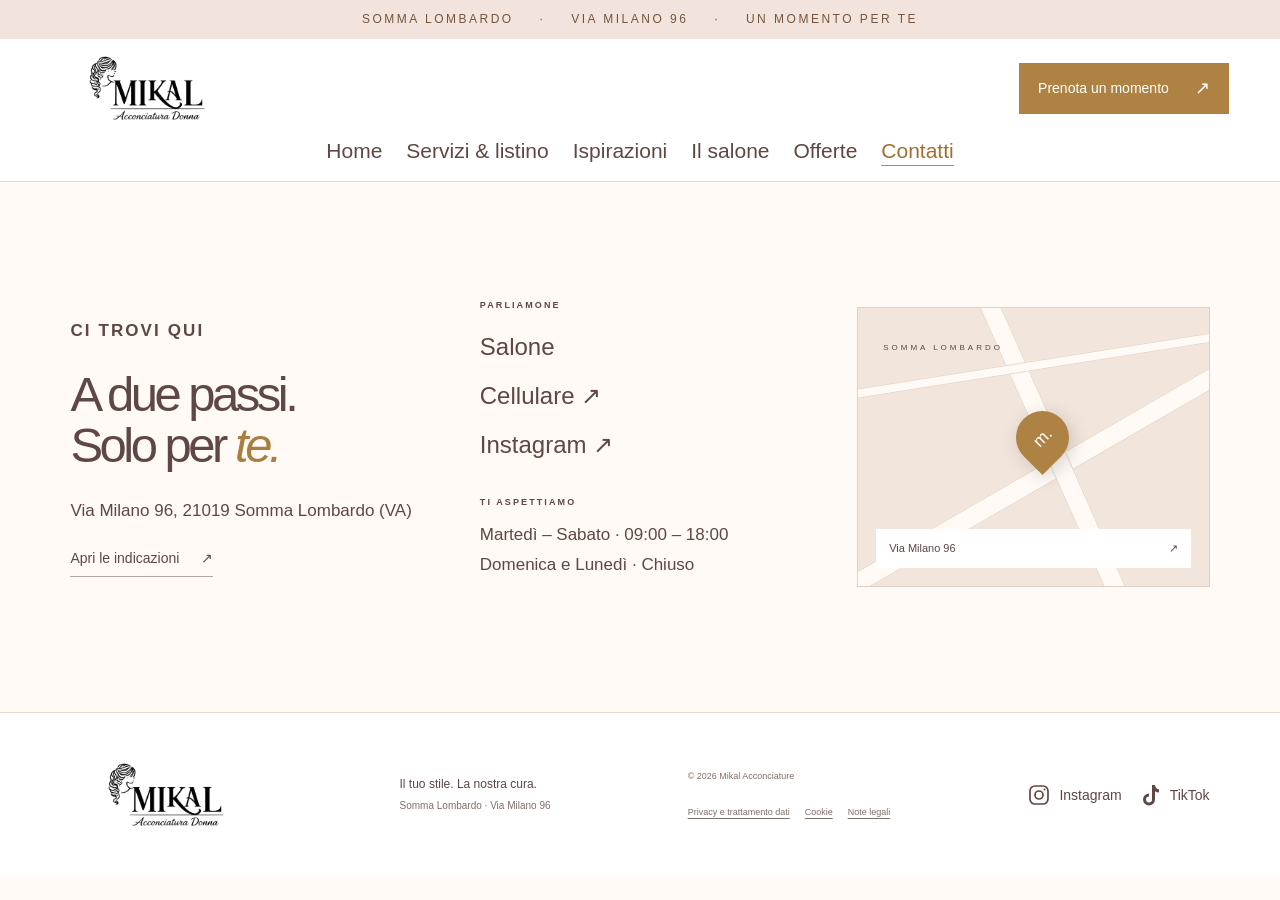
==== contatti.html @ 3041a2a1 "Primo caricamento sito Mikal Co-Authored-By: Claude Sonnet 5.5 <noreply@anthropic.com> Claude-Sessio" ====
<!doctype html>
<html lang="it">
<head>
  <meta charset="utf-8"><meta name="viewport" content="width=device-width, initial-scale=1">
  <meta name="theme-color" content="#f4f0e9">
  <title>Contatti e orari · Mikal Acconciature</title>
  <meta name="description" content="Mikal Acconciature a Somma Lombardo, Via Milano 96. Scopri il salone, lasciati ispirare e prenota il tuo appuntamento. Pagamento solo in negozio.">
  <link rel="icon" href="media/logo-mikal-trasparente.png">
  <link rel="stylesheet" href="style.css"><script src="content.js" defer></script><script src="app.js" defer></script>
</head>
<body><a class="skip" href="#main">Vai al contenuto</a>
<div class="announcement">SOMMA LOMBARDO <span>·</span> VIA MILANO 96 <span>·</span> UN MOMENTO PER TE</div>
<header class="header">
  <a class="brand" href="index.html" aria-label="Mikal Acconciatura Donna, home"><img src="media/logo-mikal-trasparente.png" alt="Mikal Acconciatura Donna" width="2106" height="747"></a>
  <button class="menu-toggle" aria-expanded="false" aria-controls="nav">Menu <span>☰</span></button>
  <nav id="nav" aria-label="Menu principale"><a href="index.html">Home</a><a href="servizi.html">Servizi & listino</a><a href="ispirazioni.html">Ispirazioni</a><a href="salone.html">Il salone</a><a href="offerte.html">Offerte</a><a href="contatti.html" aria-current="page">Contatti</a></nav>
  <a class="button small header-book" href="prenota.html">Prenota un momento <span>↗</span></a>
</header>
<main id="main"><section id="contatti" class="section contacts"><div><p class="eyebrow">CI TROVI QUI</p><h1>A due passi.<br>Solo per <em>te.</em></h1><p id="contact-address"></p><a class="text-link map-link" target="_blank" rel="noopener">Apri le indicazioni <span>↗</span></a></div><div class="contact-details"><div><p class="eyebrow">PARLIAMONE</p><a class="phone-link contact-phone contact-channel" href="tel:+393517166240" aria-label="Chiama il salone">Salone <span aria-hidden="true">↗</span></a> <a class="mobile-link contact-channel" href="tel:+393429416462" aria-label="Chiama il cellulare">Cellulare <span aria-hidden="true">↗</span></a><a id="contact-email" hidden></a><a id="instagram" class="contact-channel" href="https://instagram.com/mikal.acconciature" target="_blank" rel="noopener">Instagram <span aria-hidden="true">↗</span></a></div><div><p class="eyebrow">TI ASPETTIAMO</p><p id="hours" class="multiline"></p></div></div><a class="map-card map-link" target="_blank" rel="noopener" aria-label="Apri la mappa per Mikal Acconciature"><div class="map-road road1"></div><div class="map-road road2"></div><div class="map-road road3"></div><span class="map-town">SOMMA LOMBARDO</span><div class="map-pin">m.</div><span class="map-address">Via Milano 96 <span>↗</span></span></a></section></main><footer><a class="brand" href="index.html"><img src="media/logo-mikal-trasparente.png" alt="Mikal Acconciatura Donna" width="2106" height="747"></a><p>Il tuo stile. La nostra cura.<br><small>Somma Lombardo · Via Milano 96</small></p><div><span id="copyright"></span><span id="vat"></span><nav class="legal-links" aria-label="Informazioni legali"><a href="privacy.html">Privacy e trattamento dati</a><a href="cookie.html">Cookie</a><a href="note-legali.html">Note legali</a></nav></div><nav class="social-links" aria-label="Seguici sui social"><a href="https://instagram.com/mikal.acconciature" target="_blank" rel="noopener" aria-label="Instagram di Mikal Acconciature"><svg viewBox="0 0 24 24" aria-hidden="true" fill="none" stroke="currentColor" stroke-width="1.7"><rect x="3" y="3" width="18" height="18" rx="5"/><circle cx="12" cy="12" r="4"/><circle cx="17.5" cy="6.5" r="1" fill="currentColor" stroke="none"/></svg><span>Instagram</span></a><a href="https://www.tiktok.com/@mikal.acconciature" target="_blank" rel="noopener" aria-label="TikTok di Mikal Acconciature"><svg viewBox="0 0 24 24" aria-hidden="true" fill="currentColor"><path d="M14 2h3c.3 2.6 1.8 4.2 4 4.5v3a9 9 0 0 1-4-1.3v8.3a6 6 0 1 1-6-6v3a3 3 0 1 0 3 3V2Z"/></svg><span>TikTok</span></a></nav></footer><div class="mobile-book"><a href="prenota.html">Prenota il tuo momento ↗</a></div><dialog id="media-dialog"><button class="dialog-close" aria-label="Chiudi">×</button><div id="dialog-content"></div></dialog></body></html>
---- style.css ----
500;600;700&family=Manrope:wght@400;500;600;700&display=swap');
:root{--paper:#f2edeb;--white:#faf7f6;--ink:#3a3330;--muted:#6d7268;--line:#d9d0cc;--sage:#e1d8d4;--accent:#bda599;--serif:Georgia,'Times New Roman',serif;--sans:'DM Sans',Arial,sans-serif}*{box-sizing:border-box}html{scroll-behavior:smooth;scroll-padding-top:105px}body{margin:0;color:var(--ink);background:var(--paper);font:15px/1.65 var(--sans)}a{color:inherit;text-decoration:none}button,input,textarea,select{font:inherit}button,a,select{ -webkit-tap-highlight-color:transparent}button{cursor:pointer}a,button{touch-action:manipulation}a:focus-visible,button:focus-visible,select:focus-visible,input:focus-visible,textarea:focus-visible,summary:focus-visible{outline:3px solid #886655;outline-offset:5px}[hidden]{display:none!important}.skip{position:fixed;top:-100px;left:15px;background:white;z-index:100;padding:12px}.skip:focus{top:10px}.announcement{text-align:center;background:var(--ink);color:#e6dfdc;font-size:9px;letter-spacing:2.5px;padding:9px 15px}.announcement span{margin:0 20px}.header{height:102px;display:flex;align-items:center;justify-content:space-between;gap:24px;padding:0 5.5%;border-bottom:1px solid var(--line);background:rgba(244,240,233,.97);position:sticky;top:0;z-index:20}.brand{font-family:var(--serif);font-size:51px;letter-spacing:-3px;line-height:.9;display:inline-block}.brand span{display:block;font-family:var(--sans);font-size:8px;letter-spacing:4px;margin:13px 0 0 6px}.header nav{display:flex;gap:29px;font-size:12px}.header nav a:hover,.text-link:hover{color:#816a5e}.button{display:inline-flex;align-items:center;justify-content:space-between;gap:26px;min-height:54px;padding:15px 24px;background:var(--ink);color:white;border:1px solid var(--ink);font-size:12px;transition:background .2s,transform .2s}.button:hover{background:#594f4a;transform:translateY(-2px)}.button span{font-size:18px}.button.small{font-size:11px;min-height:44px;padding:9px 18px}.menu-toggle{display:none}.hero{display:grid;grid-template-columns:1fr 1fr;padding:44px 5.5% 55px;gap:5%;max-width:1600px;margin:auto;min-height:650px}.hero-copy{padding-top:34px;display:flex;align-items:flex-start;flex-direction:column}.eyebrow{font-size:10px;letter-spacing:2.1px;font-weight:600;margin:0 0 23px;line-height:1.7}.line{display:inline-block;width:26px;height:1px;background:var(--ink);vertical-align:middle;margin-right:9px}h1,h2,h3,p{margin-top:0}h1{font-family:var(--serif);font-weight:400;font-size:clamp(58px,5.55vw,88px);line-height:1.04;letter-spacing:-3.5px;margin:5px 0 25px}em{font-weight:400;color:#826d63}h1 em{font-style:italic}.intro{color:var(--muted);font-size:14px;max-width:365px;line-height:1.9}.hero-actions{display:flex;align-items:center;gap:24px;margin:13px 0 34px;flex-wrap:wrap}.text-link{border-bottom:1px solid #b3a69f;padding-bottom:6px;display:inline-flex;align-items:center;gap:22px;font-size:12px}.hero-rating{display:flex;gap:15px;font-size:11px;line-height:1.6;margin-top:auto}.rating-avatars{display:flex;align-items:center;padding-left:6px}.rating-avatars i{font:16px var(--serif);display:grid;place-items:center;width:37px;height:37px;border-radius:50%;border:3px solid var(--paper);background:#d7cac3;margin-left:-6px;font-style:normal}.rating-avatars i:nth-child(2){background:#cab5aa}.rating-avatars i:nth-child(3){background:#e0d4ce}.stars{letter-spacing:3px;color:#7f6253;font-size:13px}.hero-visual{position:relative;min-height:510px}.art{position:relative;overflow:hidden;background:#d9d0cc}.art-hero{height:100%;min-height:510px;background:radial-gradient(ellipse at 75% 10%,#e8dfda,transparent 55%),linear-gradient(130deg,#c4b4ac,#73665f);border-radius:46% 46% 2px 2px}.strand{position:absolute;border:1px solid rgba(249,247,231,.3);width:65%;height:145%;border-radius:50%;transform:rotate(29deg);top:-15%;left:16%;box-shadow:inset 15px 10px 55px rgba(26,43,28,.15),20px 10px 70px rgba(241,239,215,.1)}.strand.two{left:34%;width:50%;transform:rotate(32deg)}.strand.three{left:47%;width:33%;transform:rotate(38deg)}.art-word{position:absolute;inset:0;display:grid;place-items:center;font:italic 210px var(--serif);color:#ece4e094;padding-bottom:40px}.media-note{position:absolute;bottom:27px;left:0;right:0;text-align:center;color:#f2edeb;font-size:9px;letter-spacing:2px;line-height:2}.vertical-note{position:absolute;right:-30px;top:50%;writing-mode:vertical-rl;letter-spacing:3px;font-size:8px}.round-link{position:absolute;bottom:36px;left:-28px;border-radius:50%;background:var(--paper);border:1px solid #b2a198;font:35px var(--serif);width:70px;height:70px;display:grid;place-items:center}.hero-visual img,.hero-visual video,.story-section img{width:100%;height:100%;object-fit:cover;position:absolute;inset:0}.hero-visual video{z-index:1}.hero-visual .video-toggle{position:absolute;bottom:20px;right:20px;z-index:2;border:1px solid white;border-radius:20px;background:#3a333099;color:white;padding:8px 15px}.manifesto{display:flex;justify-content:space-evenly;gap:15px;align-items:center;background:#e8e2df;padding:23px 5.5%;font-size:10px;letter-spacing:3px}.manifesto i{font-size:23px;font-style:normal;color:#988277}.section{padding:80px 5.5%;max-width:1600px;margin:auto}.section-head{display:flex;justify-content:space-between;align-items:flex-end;gap:30px;margin-bottom:37px}.section-head .eyebrow{margin-bottom:14px}h2{font:400 clamp(35px,3.7vw,57px)/1.13 var(--serif);letter-spacing:-1.8px;margin-bottom:0}h3{font:400 26px/1.2 var(--serif);letter-spacing:-.6px}.section-intro{font-size:13px;line-height:1.9;color:var(--muted);max-width:330px;margin-bottom:5px}.review-grid{display:grid;grid-template-columns:repeat(3,1fr);gap:18px}.review-card{background:var(--white);padding:25px 28px;border:1px solid #e3dbd7;display:flex;flex-direction:column;min-height:205px}.review-top{display:flex;justify-content:space-between}.google-mark{font-weight:700;font-size:16px;color:#906c5a}.review-card blockquote{font:400 22px/1.45 var(--serif);letter-spacing:-.3px;margin:16px 0 22px}.review-author{font-size:11px;display:flex;justify-content:space-between;margin-top:auto}.review-author span{color:var(--muted)}.source-note{font-size:10px;color:var(--muted);margin:15px 0 0}.services-section{border-top:1px solid var(--line);padding-top:70px}.service-grid{display:grid;grid-template-columns:repeat(4,1fr);gap:30px}.service-card{border-top:1px solid var(--line);padding-top:24px}.service-number{font-size:10px;letter-spacing:2px;color:var(--muted);margin-bottom:25px}.service-card p{color:var(--muted);font-size:12px;line-height:1.9;min-height:70px}.service-card .service-price{font-size:11px;min-height:0;color:var(--ink);font-weight:500}.service-card a{font-size:11px;border-bottom:1px solid var(--line);padding-bottom:7px}.inspiration{background:#ebe5e2;max-width:none}.filters{display:flex;gap:10px;margin-bottom:28px;flex-wrap:wrap}.filters button{background:transparent;border:1px solid #c0b3ac;border-radius:30px;padding:8px 22px;font-size:11px;color:var(--ink)}.filters button[aria-pressed=true]{background:var(--ink);color:white;border-color:var(--ink)}.gallery-grid{display:grid;grid-template-columns:repeat(4,1fr);gap:20px;align-items:start}.gallery-card:nth-child(even){padding-top:35px}.gallery-media{height:310px;position:relative;background:#c7bab4;overflow:hidden}.gallery-media img,.gallery-media video{height:100%;width:100%;object-fit:cover}.gallery-media button{border:0;display:block;width:100%;height:100%;background:none;padding:0}.gallery-placeholder{height:100%;display:flex;align-items:center;justify-content:center;position:relative;background:linear-gradient(135deg,#dcd1cc,#b7a49a);color:#837168}.gallery-card:nth-child(2) .gallery-placeholder{background:linear-gradient(140deg,#d2bfb6,#b19f96)}.gallery-card:nth-child(3) .gallery-placeholder{background:linear-gradient(145deg,#a59891,#71645e);color:#ece4e0}.gallery-card:nth-child(4) .gallery-placeholder{background:linear-gradient(120deg,#e5dad5,#c4ada1)}.gallery-placeholder:before{content:'';position:absolute;border:1px solid #f5f1ef66;width:63%;height:110%;border-radius:50%;transform:rotate(28deg)}.gallery-placeholder .symbol{font:italic 100px var(--serif);opacity:.5}.gallery-placeholder small{position:absolute;bottom:20px;font-size:9px;letter-spacing:2px}.gallery-caption{padding-top:17px;display:flex;justify-content:space-between;gap:10px}.gallery-caption h3{font-size:21px;margin-bottom:6px}.gallery-caption p{font-size:9px;letter-spacing:1.5px;text-transform:uppercase;color:var(--muted);margin:0}.gallery-caption>span{font-size:22px}.play-badge{position:absolute;left:15px;bottom:15px;background:#f2edebd9;border-radius:30px;padding:6px 14px;font-size:10px;pointer-events:none}.story-section{display:grid;grid-template-columns:1fr 1fr;max-width:1600px;margin:auto;padding:90px 5.5%;gap:9%;align-items:center}.story-art{height:510px;background:#d4c4bc}.story-arch{position:absolute;inset:45px 50px -5px;background:linear-gradient(90deg,#bbafa9,#e1d5cf);border-radius:48% 48% 0 0;box-shadow:inset 12px 0 45px #63544c35;display:flex;flex-direction:column;align-items:center;justify-content:center}.story-arch span{font:66px var(--serif);letter-spacing:-5px;color:#695a53}.story-arch small{text-align:center;font-size:9px;letter-spacing:3px;color:#71625a;margin-top:20px}.story-art .media-note{color:#584d48;bottom:20px;letter-spacing:1px}.story-copy h2{margin-bottom:27px}.prose{font-size:13px;color:var(--muted);line-height:1.95;white-space:pre-line}.story-copy .text-link{margin-top:25px}.signature{display:block;font:italic 30px var(--serif);color:#857269;margin-top:35px}.offers-section{padding-top:30px}.offer-empty{border:1px solid var(--line);padding:30px 34px;display:flex;align-items:center;justify-content:space-between;gap:25px;background:var(--white)}.offer-empty h3{font-size:26px;margin-bottom:9px}.offer-empty p{font-size:12px;color:var(--muted);margin:0}.offer-grid{display:grid;grid-template-columns:repeat(auto-fit,minmax(240px,1fr));gap:20px}.offer-card{padding:28px;background:var(--sage);border:1px solid var(--line)}.offer-card .offer-price{font:30px var(--serif)}.offer-card p{font-size:12px}.booking-section{background:var(--ink);color:var(--paper);padding:80px 9%;display:grid;grid-template-columns:1.1fr 1fr;gap:12%;align-items:center}.booking-section h2{font-size:clamp(40px,4.2vw,65px);margin-bottom:25px}.booking-section h2 em{color:#c6b1a7}.booking-copy>p:not(.eyebrow){color:#cbc0bb;font-size:13px}.booking-promise{border-top:1px solid #72655e;padding-top:25px;margin-top:40px;display:flex;gap:18px;font-size:12px}.booking-promise>span{font-size:28px}.booking-promise p{font-size:11px;color:#cbc0bb;margin:2px 0 0}.booking-card{background:var(--paper);color:var(--ink);padding:33px 35px}.card-top{display:flex;align-items:start;justify-content:space-between}.card-top>span:last-child{font-size:28px;margin-top:-8px}.booking-card label{font-size:12px;display:block;margin:14px 0 9px}.booking-card select{width:100%;border:1px solid #cdc4bf;border-radius:0;background:transparent;padding:14px 12px;color:var(--ink)}.booking-description{font-size:12px;color:var(--muted);margin:14px 0;min-height:66px}.booking-status{font-size:11px;margin:18px 0;color:var(--muted)}.full{width:100%;justify-content:center}.small-note{font-size:10px;color:var(--muted);margin:13px 0 0;line-height:1.7}.contacts{display:grid;grid-template-columns:1.1fr 1fr 1.1fr;gap:5%;align-items:center}.contacts h2{font-size:43px;margin-bottom:23px}.contacts p{font-size:12px}.contact-details{display:flex;flex-direction:column;gap:25px}.contact-details .eyebrow{margin-bottom:10px;font-size:9px}.contact-details a{display:block}.contact-phone{font:25px var(--serif)}.multiline{white-space:pre-line}.map-card{height:280px;background:#e5ddd9;position:relative;overflow:hidden;border:1px solid #d7ccc7}.map-road{position:absolute;height:20px;width:150%;background:#f6f2f0;border:1px solid #d9d0cb;transform:rotate(-30deg);left:-20%;top:55%}.road2{transform:rotate(66deg);top:45%}.road3{transform:rotate(-9deg);top:18%;height:10px}.map-town{position:absolute;top:33px;left:25px;letter-spacing:3px;font-size:8px}.map-pin{position:absolute;top:37%;left:45%;border-radius:50% 50% 50% 0;transform:rotate(-45deg);height:53px;width:53px;background:var(--ink);color:white;font:italic 32px var(--serif);display:grid;place-items:center;box-shadow:0 5px 18px #41383333}.map-address{position:absolute;bottom:18px;left:18px;right:18px;padding:10px 13px;background:var(--white);font-size:11px;display:flex;justify-content:space-between}.faq{padding-top:0;display:grid;grid-template-columns:1fr 2fr}.faq>.eyebrow{grid-row:1/4;padding-top:20px}.faq details{grid-column:2;border-top:1px solid var(--line);padding:18px 0}.faq summary{cursor:pointer;font-size:13px}.faq details p{font-size:12px;color:var(--muted);margin:15px 0 0}footer{border-top:1px solid var(--line);padding:40px 5.5%;display:flex;justify-content:space-between;gap:30px;align-items:center}footer p{font-size:12px;margin:0}footer small{font-size:10px;color:var(--muted)}footer>div{font-size:9px;color:var(--muted);display:flex;flex-direction:column;gap:6px}footer .brand{font-size:44px}.footer-link{border:0;background:none;text-align:left;padding:0;color:inherit;font-size:inherit}.mobile-book{display:none}dialog{border:0;background:var(--paper);color:var(--ink);padding:45px 30px 25px;max-width:min(900px,95vw);max-height:90vh}dialog::backdrop{background:#211b18d9}.dialog-close{position:absolute;top:8px;right:14px;border:0;background:none;font-size:28px;color:var(--ink)}#dialog-content img,#dialog-content video{max-width:100%;max-height:70vh;display:block;margin:auto}#dialog-content p{margin:14px 0 0;font-size:12px}.error-notice{padding:24px;background:#ebe3df;margin:20px}.empty-filter{grid-column:1/-1;padding:40px;text-align:center}.privacy-dialog{width:600px}
@media(min-width:1500px){.hero{gap:8%}.hero-copy{padding-top:60px}.hero-visual{min-height:580px}.hero{padding-top:50px;padding-bottom:65px}.section{padding-top:95px;padding-bottom:95px}}
@media(max-width:1100px){.header nav{gap:16px}.header{padding:0 4%}.hero{padding:30px 4% 45px;gap:5%}.hero-actions{gap:15px}.hero-visual,.art-hero{min-height:480px}h1{font-size:62px}.service-grid{gap:20px}.gallery-media{height:260px}.booking-section{gap:6%;padding:65px 5%}.contacts{gap:3%}.contacts h2{font-size:36px}.contact-phone{font-size:22px}}
@media(max-width:800px){.header{height:83px}.brand{font-size:43px}.header nav{display:none;position:absolute;top:83px;left:0;right:0;background:var(--paper);padding:24px 5%;border-bottom:1px solid var(--line);flex-direction:column;font-size:16px}.header nav.open{display:flex}.menu-toggle{display:block;border:0;background:none;color:var(--ink);font-size:12px;margin-left:auto;padding:12px}.menu-toggle span{margin-left:12px}.header-book{display:none}.hero{min-height:0}.hero-copy{padding-top:15px}.hero .eyebrow{font-size:8px;letter-spacing:1.5px}h1{font-size:53px;letter-spacing:-2px}.intro{font-size:12px}.hero-visual,.art-hero{min-height:420px}.hero-actions .button{font-size:10px;padding:12px 16px}.hero-rating{font-size:10px}.rating-avatars{display:none}.manifesto{font-size:8px;letter-spacing:2px}.manifesto i{font-size:18px}.section{padding:60px 5%}.review-card{padding:22px 18px}.review-card blockquote{font-size:19px}.review-author{font-size:9px}.service-grid{grid-template-columns:repeat(2,1fr);gap:30px}.service-card p{min-height:0}.gallery-grid{grid-template-columns:repeat(2,1fr)}.gallery-media{height:340px}.story-section{gap:6%;padding:60px 5%}.story-art{height:440px}.story-arch{inset:35px 20px -5px}.story-copy h2{font-size:39px}.booking-card{padding:25px}.contacts{grid-template-columns:1fr 1fr;row-gap:35px}.map-card{grid-column:1/-1;height:230px}.map-road{width:120%}.faq{padding-top:0}.mobile-book{position:fixed;bottom:0;left:0;right:0;z-index:25;display:flex;box-shadow:0 -2px 15px #41383319;padding:10px 5% calc(10px + env(safe-area-inset-bottom));gap:12px;background:var(--paper);border-top:1px solid var(--line)}.mobile-book a{padding:10px 20px;background:var(--ink);color:white;text-align:center;font-size:12px;flex:1}.mobile-book a:last-child{flex:0;background:none;color:var(--ink);border:1px solid var(--ink)}footer{padding-bottom:100px}}
@media(max-width:560px){html{scroll-padding-top:85px}.announcement{font-size:7px;letter-spacing:1.4px}.announcement span{margin:0 8px}.hero{grid-template-columns:1fr;padding:28px 6% 36px;gap:30px}.hero-copy{padding-top:0}.hero .eyebrow{margin-bottom:16px}h1{font-size:64px}.hero-copy .intro{font-size:13px;max-width:310px}.hero-actions{margin:8px 0 23px;gap:20px}.hero-actions .button{font-size:11px}.hero-actions .text-link{font-size:10px}.hero-rating{font-size:10px}.hero-visual,.art-hero{min-height:380px}.art-hero{border-radius:48% 48% 0 0}.hero-visual{margin:0 10px}.art-word{font-size:160px}.round-link{height:56px;width:56px;left:-20px;bottom:27px}.vertical-note{right:-23px;font-size:7px}.manifesto{padding:16px 5%;font-size:7px;gap:9px;letter-spacing:1px}.manifesto i{font-size:13px}.section{padding:48px 6%}.section-head{align-items:start;flex-direction:column;gap:22px;margin-bottom:26px}h2{font-size:39px}.section-intro{font-size:12px}.review-grid{grid-template-columns:1fr}.review-card{padding:23px;min-height:0}.review-card blockquote{font-size:24px;margin:13px 0 20px}.review-author{font-size:10px}.service-grid{gap:25px 20px}.service-card h3{font-size:24px}.service-card p{font-size:11px}.service-number{margin-bottom:18px}.filters{gap:7px}.filters button{font-size:10px;padding:7px 15px}.gallery-grid{gap:14px}.gallery-media{height:240px}.gallery-caption h3{font-size:20px}.gallery-caption>span{display:none}.gallery-caption p{font-size:8px}.gallery-placeholder small{font-size:7px;letter-spacing:1px}.story-section{grid-template-columns:1fr;padding:50px 6%;gap:35px}.story-art{height:380px}.story-arch{inset:30px 45px -5px}.story-copy h2{max-width:290px}.signature{margin-top:25px}.offers-section{padding-top:15px}.offer-empty{padding:25px;flex-direction:column;align-items:start}.offer-empty h3{font-size:25px}.booking-section{grid-template-columns:1fr;padding:48px 6%;gap:28px}.booking-section h2{font-size:44px}.booking-promise{margin-top:25px;padding-top:18px}.booking-card{padding:27px}.booking-description{min-height:0}.contacts{grid-template-columns:1fr;gap:33px}.contact-details{flex-direction:row;justify-content:space-between;gap:12px}.contact-phone{font-size:23px}.contacts h2{font-size:43px}.map-card{height:240px}.faq{padding-top:0;grid-template-columns:1fr}.faq>.eyebrow{grid-row:auto}.faq details{grid-column:1}footer{align-items:start;flex-wrap:wrap;padding:30px 6% 100px;gap:28px}footer>div{width:100%;flex-direction:row;flex-wrap:wrap;gap:15px}footer .brand{font-size:43px}.mobile-book a{font-size:11px}}
@media(prefers-reduced-motion:reduce){html{scroll-behavior:auto}*,*:before,*:after{transition:none!important;animation:none!important}}

/* Mikal: avorio, cipria e oro; pagine indipendenti. */
:root{--paper:#fffaf6;--white:#ffffff;--ink:#5e4744;--muted:#806e69;--line:#e8d7cd;--sage:#f3e3df;--accent:#bd954f;--sans:Arial,Helvetica,sans-serif}
.announcement{background:#f2e4dc;color:#76543c}.header{background:#fff;height:110px}.brand{line-height:1;letter-spacing:0;flex-shrink:0}.brand img{display:block;width:208px;height:auto;max-width:100%;object-fit:contain}.header nav{gap:19px}.header nav a{font-size:11px}.header nav a[aria-current=page]{color:#9c7131;border-bottom:1px solid #b68a46}.button{background:#ad8242;border-color:#ad8242;color:#fff}.button:hover{background:#956d35}.button:focus-visible{outline-color:#7e5638}em,.stars{color:#a97f3f}.hero-visual .art-hero{background:radial-gradient(ellipse at 75% 10%,#f8e5d6,transparent 55%),linear-gradient(135deg,#edcfc9,#c19b80)}.art-word{color:#fff9eee0}.hero .round-link{border-color:#bd985d}.hero-rating .rating-avatars i{background:#eedcd3}.hero-rating .rating-avatars i:nth-child(2){background:#e9d8bd}.hero-rating .rating-avatars i:nth-child(3){background:#f3e7e0}.manifesto,.inspiration{background:#f7ece7}.review-card{border-color:#eadad1}.google-mark{color:#9b7441}.filters button{border-color:#ddc4b5}.filters button[aria-pressed=true]{background:#a77b40;border-color:#a77b40}.gallery-placeholder{background:linear-gradient(135deg,#eedfce,#d7b9a3);color:#af8658}.gallery-card:nth-child(2) .gallery-placeholder{background:linear-gradient(135deg,#f4e1da,#d5b7b0)}.gallery-card:nth-child(3) .gallery-placeholder{background:linear-gradient(135deg,#d9bdae,#b28773);color:#fff5e7}.gallery-card:nth-child(4) .gallery-placeholder{background:linear-gradient(135deg,#f3e8d7,#d6bb90)}.story-art{background:#f1e3d7}.story-arch{background:linear-gradient(90deg,#d8bfa7,#f2e1cb);box-shadow:inset 12px 0 45px #b0886035}.story-arch span,.story-arch small,.story-art .media-note,.signature{color:#9d753e}.booking-section{background:#f2dfda;color:var(--ink);min-height:570px}.booking-section h1{font-size:clamp(42px,4.5vw,68px);margin-bottom:25px}.booking-section h1 em,.booking-section h2 em{color:#ad8242}.booking-copy>p:not(.eyebrow),.booking-promise p{color:#806761}.booking-promise{border-color:#d8bcb0}.booking-card{background:#fffaf6;box-shadow:0 15px 60px #ad824214}.map-card{background:#f1e5dc;border-color:#e1cfc2}.map-pin{background:#ad8242}.map-road{background:#fffaf6;border-color:#e9d8ca}.mobile-book a{background:#ad8242}.mobile-book a:last-child{border-color:#b49477}.header .menu-toggle{color:#765943}.home-paths{padding-top:20px}.path-grid{display:grid;grid-template-columns:repeat(3,1fr);gap:32px}.path-grid>a{border-top:1px solid #d7b889;padding:27px 0}.path-grid span{font-size:10px;color:#a88349}.path-grid h2{font-size:34px;margin:22px 0 18px}.path-grid p{font-size:12px;color:var(--muted)}.path-grid b{font-size:11px;font-weight:500}.page-heading{padding-bottom:20px}.page-heading h1{font-size:clamp(40px,5vw,65px);max-width:850px}.page-heading .intro{max-width:600px}.services-section h1{font-size:clamp(42px,5vw,70px);margin-bottom:0}.price-notice{border-left:2px solid #bd954f;padding:18px 25px;background:#f7ece6;margin:0 0 40px}.price-notice span{font-size:9px;letter-spacing:2px;color:#99703b}.price-notice p{font-size:12px;margin:8px 0}.print-button{border:0;border-bottom:1px solid #ad8242;padding:5px 0;background:none;color:#805d36;font-size:11px}.service-grid{grid-template-columns:1fr 1fr;gap:40px}.service-card p{min-height:0}.service-items{list-style:none;padding:0;margin:22px 0}.service-items li{display:flex;align-items:baseline;justify-content:space-between;gap:20px;padding:13px 0;border-bottom:1px solid #eddfd5;font-size:13px}.service-items strong{font-weight:500;white-space:nowrap;color:#99703b}.service-card h3{font-size:32px}.service-number{margin-bottom:15px}.contacts{min-height:530px}.contacts h1{font-size:49px}.offers-section{padding-top:65px;min-height:500px}.story-copy h1{font-size:57px}.legal-links{display:flex;gap:15px;flex-wrap:wrap;margin-top:8px}.legal-links a{text-decoration:underline;text-underline-offset:3px}.legal-content{max-width:1000px;padding-top:20px}.legal-content h2{font-size:27px;letter-spacing:-.5px;margin:35px 0 15px}.legal-content p{font-size:14px;line-height:1.85}.legal-content a{text-decoration:underline;text-underline-offset:3px}.legal-draft{padding:22px;border:1px solid #d9b889;background:#fcf3e7}footer{background:#fff}.faq{padding-top:50px}footer .brand img{width:190px}
@media(max-width:1100px){.header{gap:15px;padding:0 4%}.brand img{width:175px}.header nav{gap:12px}.header-book{font-size:10px!important;padding:8px 12px!important}.header-book span{display:none}}
@media(max-width:800px){.header{height:90px}.header nav{top:90px;background:#fff}.brand img{width:190px}.path-grid{gap:22px}.path-grid h2{font-size:28px}.story-copy h1{font-size:43px}.contacts h1{font-size:40px}.booking-section{min-height:0}.legal-links{line-height:2}}
@media(max-width:560px){.header{height:83px}.header nav{top:83px}.brand img{width:175px}.hero h1{font-size:61px}.service-grid{grid-template-columns:1fr;gap:30px}.service-items li{font-size:12px}.service-card h3{font-size:30px}.path-grid{grid-template-columns:1fr;gap:16px}.path-grid h2{font-size:35px;margin-top:16px}.story-copy h1{font-size:46px}.legal-links{gap:10px 18px}.page-heading h1{font-size:43px}.legal-content{padding-top:0}.legal-content h2{font-size:26px}.legal-content p{font-size:13px}.booking-section h1{font-size:47px}.contacts h1{font-size:44px}.services-section h1{font-size:48px}.print-button{margin-top:10px}}
@media print{.header nav,.announcement,.header-book,.menu-toggle,.mobile-book,footer,.print-button,.service-card>a{display:none!important}.section{padding:15px}.header{position:static;border:0;height:75px}.service-grid{display:block}.service-card{break-inside:avoid;margin-bottom:20px}.service-card p,.service-number{display:none}.service-items li{padding:5px 0}.price-notice{padding:10px;margin-bottom:15px}.services-section h1{font-size:36px}.service-card h3{font-size:24px}body{background:white;color:#333}}
/* Mantiene leggibile il logo originale, compensando i margini della foto. */
.header .brand{position:relative;width:180px;height:98px;overflow:hidden}
.header .brand img{position:absolute;width:350px;max-width:none;height:auto;left:-69px;top:0}
footer .brand{position:relative;width:180px;height:94px;overflow:hidden}
footer .brand img{position:absolute;width:338px;max-width:none;height:auto;left:-66px;top:0}
@media(max-width:800px){.header .brand{width:165px;height:80px}.header .brand img{width:289px;left:-57px}}
/* Logo trasparente: niente ritaglio fotografico o margini forzati. */
.header .brand,footer .brand{width:192px;height:83px;display:flex;align-items:center;overflow:visible}
.header .brand img,footer .brand img{position:static;width:192px;height:auto;max-width:100%;object-fit:contain}
.booking-online{padding:28px 30px}.request-intro{font-size:12px;color:var(--muted);margin:0 0 18px}.pending-notice{font-size:12px;line-height:1.7;background:#f4e6d8;border-left:2px solid #b68a46;padding:14px 16px;margin-bottom:22px}.booking-online iframe{border:0;width:100%;height:910px;display:block;background:#fffaf6}.booking-section{align-items:start}.booking-copy{position:sticky;top:150px}.booking-online .small-note a{text-decoration:underline}.story-copy h1{font-size:clamp(38px,3.9vw,55px)}
@media(max-width:800px){.header .brand{width:169px;height:77px}.header .brand img{width:169px}.booking-section{grid-template-columns:1fr;gap:28px}.booking-copy{position:static}.booking-online iframe{height:900px}}
@media(max-width:560px){.booking-online{padding:23px 19px}.header .brand{width:161px;height:73px}.header .brand img{width:161px}.booking-online iframe{height:980px}.pending-notice{font-size:11px;padding:12px}.story-copy h1{font-size:42px}}

/* Testi più leggibili e contatti su tutti gli schermi. */
body{font-size:17px;line-height:1.75}
.intro,.section-intro,.service-card p,.prose,.path-grid p,.offer-empty p,.offer-card p,.booking-copy>p:not(.eyebrow),.booking-promise p,.request-intro,.pending-notice,.faq details p,.legal-content p,.price-notice p,.contact-copy p{font-size:17px;line-height:1.8}
.service-items li{font-size:16px}.button,.button.small,.text-link,.service-card a,.path-grid b,.filters button,.print-button{font-size:14px}
.source-note,.review-author,.small-note,footer,.hero-rating{font-size:13px}.header nav{font-size:14px}
.mobile-link{display:inline-block;text-decoration:underline;text-underline-offset:4px}.contact-phone+.mobile-link{display:block;font-size:22px;margin-top:8px}
.booking-online iframe{height:1150px}.small-note .mobile-link{margin-top:8px}.mobile-book{grid-template-columns:minmax(0,1.5fr) 1fr 1fr}.mobile-book a{font-size:13px;min-width:0;white-space:normal;padding:13px 8px}.mobile-book .mobile-link{text-decoration:none}
@media(max-width:560px){.booking-online iframe{height:1250px}.service-items li{font-size:16px;gap:12px}.legal-content p,.pending-notice{font-size:16px}.header nav{font-size:16px}.booking-online{padding:23px 15px}.hero-rating{flex-wrap:wrap}.contact-phone+.mobile-link{font-size:20px}}

.contacts p{font-size:17px}.contact-details{min-width:0}.contact-details>div{min-width:0}.contact-details a{overflow-wrap:anywhere}@media(max-width:560px){.contact-details{flex-direction:column;gap:26px}.mobile-book{display:grid;grid-template-columns:minmax(0,1.5fr) 1fr 1fr}.mobile-book a{width:auto;flex:none}}

/* Menu, social e barra mobile semplificata. */
.header nav{font-size:17px;gap:20px}.announcement{font-size:12px}.social-links{display:flex;gap:16px;flex-wrap:wrap}.social-links a{display:inline-flex;align-items:center;gap:8px;min-height:44px;font-size:14px}.social-links svg{width:24px;height:24px;flex:none}.offer-includes{margin-bottom:12px}.offer-original{margin-top:-10px}.offer-conditions{border-top:1px solid var(--line);padding-top:16px}.offer-terms{font-size:14px;line-height:1.8;margin-top:28px}.october-intro{font-size:17px;color:var(--muted)}
@media(max-width:1200px) and (min-width:801px){.header nav{gap:12px;font-size:16px}.header{gap:12px;padding:0 3%}.header .brand{width:160px;flex-shrink:0}.header .brand img{width:160px}.header-book{padding:9px 12px!important;gap:6px}}
@media(max-width:800px){.header nav{font-size:18px}.mobile-book{grid-template-columns:1fr}.mobile-book a{width:100%;flex:1}.social-links{gap:20px}.announcement{font-size:11px;letter-spacing:1px}}

/* Etichette contatti uniformi e dimensione applicata direttamente ai link del menu. */
.contact-details .contact-channel{display:block;width:fit-content;margin:0;padding:7px 0;font:400 24px/1.45 var(--sans);color:var(--ink);text-decoration:none;letter-spacing:0}
.contact-details .contact-channel:hover{text-decoration:underline;text-underline-offset:5px}
.header nav a{font-size:22px;line-height:1.4;white-space:nowrap}
@media(min-width:801px) and (max-width:1400px){.header{height:auto;min-height:142px;flex-wrap:wrap;padding:8px 4% 15px;gap:6px 20px}.header nav{order:3;flex-basis:100%;justify-content:center;gap:12px 24px;flex-wrap:wrap}.header nav a{font-size:21px}.header-book{margin-left:auto}}
@media(max-width:800px){.header nav a{font-size:22px}.contact-details .contact-channel{font-size:24px}}

.booking-launch{display:flex;align-items:center;justify-content:space-between;gap:20px;min-height:76px;padding:18px 22px;background:#ad8242;color:#fff;font-size:18px;text-decoration:none}.booking-launch:hover{background:#956d35}.booking-launch span{font-size:27px}.booking-online .small-note{font-size:14px;margin-top:14px}
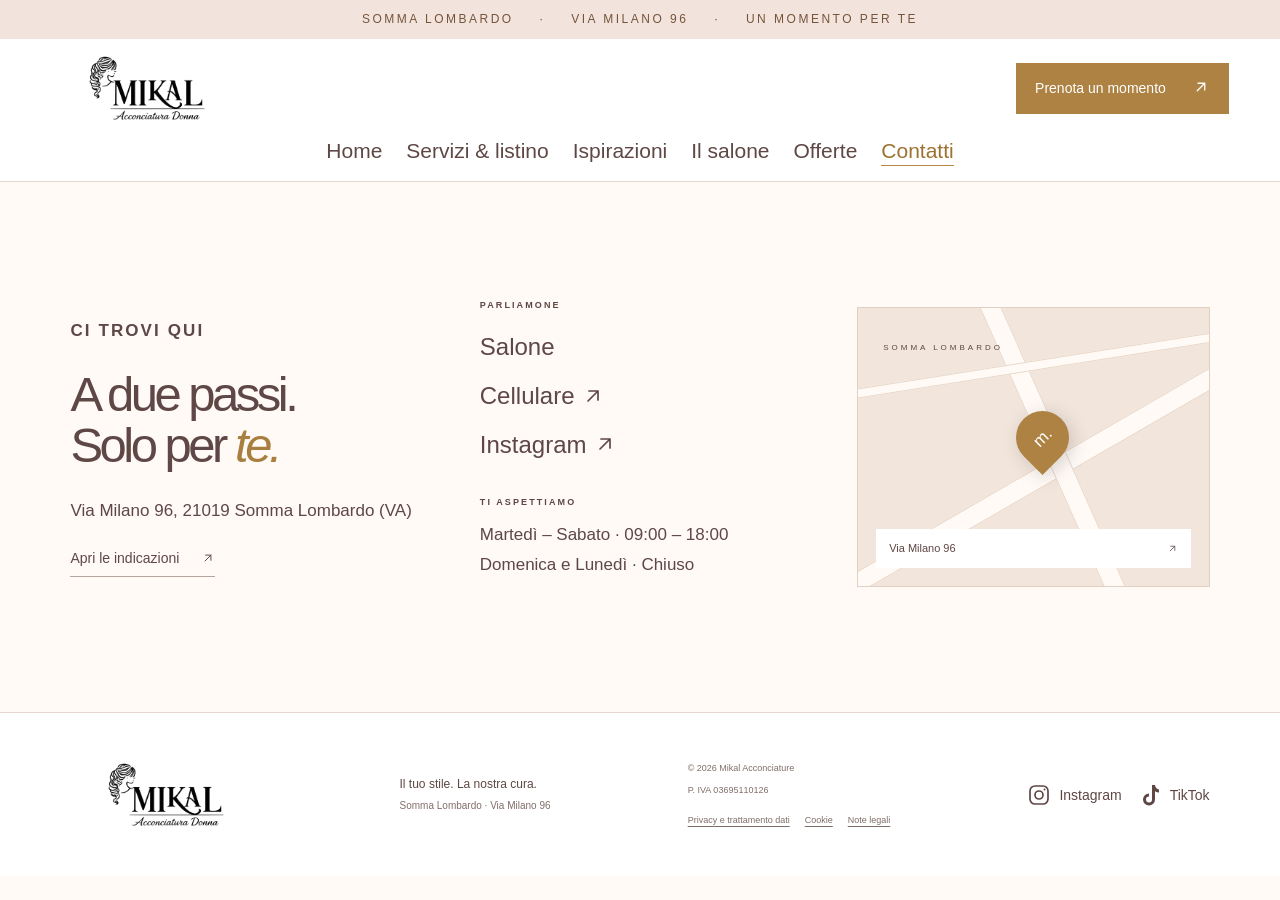
==== commit fd653f28: "Icone SVG al posto dei simboli (emoji su mobile), mail tolta da Contatti, anteprima di condivisione " ====
--- a/contatti.html
+++ b/contatti.html
@@ -7,6 +7,21 @@
   <meta name="description" content="Mikal Acconciature a Somma Lombardo, Via Milano 96. Scopri il salone, lasciati ispirare e prenota il tuo appuntamento. Pagamento solo in negozio.">
   <link rel="icon" href="media/logo-mikal-trasparente.png">
   <link rel="stylesheet" href="style.css"><script src="content.js" defer></script><script src="app.js" defer></script>
+<link rel="canonical" href="https://mikalacconciature.it/contatti.html">
+<meta property="og:type" content="website">
+<meta property="og:locale" content="it_IT">
+<meta property="og:site_name" content="Mikal Acconciature">
+<meta property="og:title" content="Contatti e orari · Mikal Acconciature">
+<meta property="og:description" content="Mikal Acconciature a Somma Lombardo, Via Milano 96. Scopri il salone, lasciati ispirare e prenota il tuo appuntamento. Pagamento solo in negozio.">
+<meta property="og:url" content="https://mikalacconciature.it/contatti.html">
+<meta property="og:image" content="https://mikalacconciature.it/media/anteprima-condivisione.jpg">
+<meta property="og:image:width" content="1200">
+<meta property="og:image:height" content="630">
+<meta property="og:image:alt" content="Mikal Acconciatura Donna: il logo e l’interno del salone a Somma Lombardo">
+<meta name="twitter:card" content="summary_large_image">
+<meta name="twitter:title" content="Contatti e orari · Mikal Acconciature">
+<meta name="twitter:description" content="Mikal Acconciature a Somma Lombardo, Via Milano 96. Scopri il salone, lasciati ispirare e prenota il tuo appuntamento. Pagamento solo in negozio.">
+<meta name="twitter:image" content="https://mikalacconciature.it/media/anteprima-condivisione.jpg">
 </head>
 <body><a class="skip" href="#main">Vai al contenuto</a>
 <div class="announcement">SOMMA LOMBARDO <span>·</span> VIA MILANO 96 <span>·</span> UN MOMENTO PER TE</div>
@@ -14,6 +29,6 @@
   <a class="brand" href="index.html" aria-label="Mikal Acconciatura Donna, home"><img src="media/logo-mikal-trasparente.png" alt="Mikal Acconciatura Donna" width="2106" height="747"></a>
   <button class="menu-toggle" aria-expanded="false" aria-controls="nav">Menu <span>☰</span></button>
   <nav id="nav" aria-label="Menu principale"><a href="index.html">Home</a><a href="servizi.html">Servizi & listino</a><a href="ispirazioni.html">Ispirazioni</a><a href="salone.html">Il salone</a><a href="offerte.html">Offerte</a><a href="contatti.html" aria-current="page">Contatti</a></nav>
-  <a class="button small header-book" href="prenota.html">Prenota un momento <span>↗</span></a>
+  <a class="button small header-book" href="prenota.html">Prenota un momento <span><svg class="ic" viewBox="0 0 24 24" width="1em" height="1em" aria-hidden="true" focusable="false" fill="none" stroke="currentColor" stroke-width="1.7" stroke-linecap="round" stroke-linejoin="round"><path d="M7 17 17 7M8 7h9v9"/></svg></span></a>
 </header>
-<main id="main"><section id="contatti" class="section contacts"><div><p class="eyebrow">CI TROVI QUI</p><h1>A due passi.<br>Solo per <em>te.</em></h1><p id="contact-address"></p><a class="text-link map-link" target="_blank" rel="noopener">Apri le indicazioni <span>↗</span></a></div><div class="contact-details"><div><p class="eyebrow">PARLIAMONE</p><a class="phone-link contact-phone contact-channel" href="tel:+393517166240" aria-label="Chiama il salone">Salone <span aria-hidden="true">↗</span></a> <a class="mobile-link contact-channel" href="tel:+393429416462" aria-label="Chiama il cellulare">Cellulare <span aria-hidden="true">↗</span></a><a id="contact-email" hidden></a><a id="instagram" class="contact-channel" href="https://instagram.com/mikal.acconciature" target="_blank" rel="noopener">Instagram <span aria-hidden="true">↗</span></a></div><div><p class="eyebrow">TI ASPETTIAMO</p><p id="hours" class="multiline"></p></div></div><a class="map-card map-link" target="_blank" rel="noopener" aria-label="Apri la mappa per Mikal Acconciature"><div class="map-road road1"></div><div class="map-road road2"></div><div class="map-road road3"></div><span class="map-town">SOMMA LOMBARDO</span><div class="map-pin">m.</div><span class="map-address">Via Milano 96 <span>↗</span></span></a></section></main><footer><a class="brand" href="index.html"><img src="media/logo-mikal-trasparente.png" alt="Mikal Acconciatura Donna" width="2106" height="747"></a><p>Il tuo stile. La nostra cura.<br><small>Somma Lombardo · Via Milano 96</small></p><div><span id="copyright"></span><span id="vat"></span><nav class="legal-links" aria-label="Informazioni legali"><a href="privacy.html">Privacy e trattamento dati</a><a href="cookie.html">Cookie</a><a href="note-legali.html">Note legali</a></nav></div><nav class="social-links" aria-label="Seguici sui social"><a href="https://instagram.com/mikal.acconciature" target="_blank" rel="noopener" aria-label="Instagram di Mikal Acconciature"><svg viewBox="0 0 24 24" aria-hidden="true" fill="none" stroke="currentColor" stroke-width="1.7"><rect x="3" y="3" width="18" height="18" rx="5"/><circle cx="12" cy="12" r="4"/><circle cx="17.5" cy="6.5" r="1" fill="currentColor" stroke="none"/></svg><span>Instagram</span></a><a href="https://www.tiktok.com/@mikal.acconciature" target="_blank" rel="noopener" aria-label="TikTok di Mikal Acconciature"><svg viewBox="0 0 24 24" aria-hidden="true" fill="currentColor"><path d="M14 2h3c.3 2.6 1.8 4.2 4 4.5v3a9 9 0 0 1-4-1.3v8.3a6 6 0 1 1-6-6v3a3 3 0 1 0 3 3V2Z"/></svg><span>TikTok</span></a></nav></footer><div class="mobile-book"><a href="prenota.html">Prenota il tuo momento ↗</a></div><dialog id="media-dialog"><button class="dialog-close" aria-label="Chiudi">×</button><div id="dialog-content"></div></dialog></body></html>
+<main id="main"><section id="contatti" class="section contacts"><div><p class="eyebrow">CI TROVI QUI</p><h1>A due passi.<br>Solo per <em>te.</em></h1><p id="contact-address"></p><a class="text-link map-link" target="_blank" rel="noopener">Apri le indicazioni <span><svg class="ic" viewBox="0 0 24 24" width="1em" height="1em" aria-hidden="true" focusable="false" fill="none" stroke="currentColor" stroke-width="1.7" stroke-linecap="round" stroke-linejoin="round"><path d="M7 17 17 7M8 7h9v9"/></svg></span></a></div><div class="contact-details"><div><p class="eyebrow">PARLIAMONE</p><a class="phone-link contact-phone contact-channel" href="tel:+393517166240" aria-label="Chiama il salone">Salone <span aria-hidden="true"><svg class="ic" viewBox="0 0 24 24" width="1em" height="1em" aria-hidden="true" focusable="false" fill="none" stroke="currentColor" stroke-width="1.7" stroke-linecap="round" stroke-linejoin="round"><path d="M7 17 17 7M8 7h9v9"/></svg></span></a> <a class="mobile-link contact-channel" href="tel:+393429416462" aria-label="Chiama il cellulare">Cellulare <span aria-hidden="true"><svg class="ic" viewBox="0 0 24 24" width="1em" height="1em" aria-hidden="true" focusable="false" fill="none" stroke="currentColor" stroke-width="1.7" stroke-linecap="round" stroke-linejoin="round"><path d="M7 17 17 7M8 7h9v9"/></svg></span></a><a id="instagram" class="contact-channel" href="https://instagram.com/mikal.acconciature" target="_blank" rel="noopener">Instagram <span aria-hidden="true"><svg class="ic" viewBox="0 0 24 24" width="1em" height="1em" aria-hidden="true" focusable="false" fill="none" stroke="currentColor" stroke-width="1.7" stroke-linecap="round" stroke-linejoin="round"><path d="M7 17 17 7M8 7h9v9"/></svg></span></a></div><div><p class="eyebrow">TI ASPETTIAMO</p><p id="hours" class="multiline"></p></div></div><a class="map-card map-link" target="_blank" rel="noopener" aria-label="Apri la mappa per Mikal Acconciature"><div class="map-road road1"></div><div class="map-road road2"></div><div class="map-road road3"></div><span class="map-town">SOMMA LOMBARDO</span><div class="map-pin">m.</div><span class="map-address">Via Milano 96 <span><svg class="ic" viewBox="0 0 24 24" width="1em" height="1em" aria-hidden="true" focusable="false" fill="none" stroke="currentColor" stroke-width="1.7" stroke-linecap="round" stroke-linejoin="round"><path d="M7 17 17 7M8 7h9v9"/></svg></span></span></a></section></main><footer><a class="brand" href="index.html"><img src="media/logo-mikal-trasparente.png" alt="Mikal Acconciatura Donna" width="2106" height="747"></a><p>Il tuo stile. La nostra cura.<br><small>Somma Lombardo · Via Milano 96</small></p><div><span id="copyright"></span><span id="vat"></span><nav class="legal-links" aria-label="Informazioni legali"><a href="privacy.html">Privacy e trattamento dati</a><a href="cookie.html">Cookie</a><a href="note-legali.html">Note legali</a></nav></div><nav class="social-links" aria-label="Seguici sui social"><a href="https://instagram.com/mikal.acconciature" target="_blank" rel="noopener" aria-label="Instagram di Mikal Acconciature"><svg viewBox="0 0 24 24" aria-hidden="true" fill="none" stroke="currentColor" stroke-width="1.7"><rect x="3" y="3" width="18" height="18" rx="5"/><circle cx="12" cy="12" r="4"/><circle cx="17.5" cy="6.5" r="1" fill="currentColor" stroke="none"/></svg><span>Instagram</span></a><a href="https://www.tiktok.com/@mikal.acconciature" target="_blank" rel="noopener" aria-label="TikTok di Mikal Acconciature"><svg viewBox="0 0 24 24" aria-hidden="true" fill="currentColor"><path d="M14 2h3c.3 2.6 1.8 4.2 4 4.5v3a9 9 0 0 1-4-1.3v8.3a6 6 0 1 1-6-6v3a3 3 0 1 0 3 3V2Z"/></svg><span>TikTok</span></a></nav></footer><div class="mobile-book"><a href="prenota.html">Prenota il tuo momento <svg class="ic" viewBox="0 0 24 24" width="1em" height="1em" aria-hidden="true" focusable="false" fill="none" stroke="currentColor" stroke-width="1.7" stroke-linecap="round" stroke-linejoin="round"><path d="M7 17 17 7M8 7h9v9"/></svg></a></div><dialog id="media-dialog"><button class="dialog-close" aria-label="Chiudi">×</button><div id="dialog-content"></div></dialog></body></html>
--- a/style.css
+++ b/style.css
@@ -50,3 +50,12 @@
 @media(max-width:800px){.header nav a{font-size:22px}.contact-details .contact-channel{font-size:24px}}
 
 .booking-launch{display:flex;align-items:center;justify-content:space-between;gap:20px;min-height:76px;padding:18px 22px;background:#ad8242;color:#fff;font-size:18px;text-decoration:none}.booking-launch:hover{background:#956d35}.booking-launch span{font-size:27px}.booking-online .small-note{font-size:14px;margin-top:14px}
+
+/* Foto reali nel riquadro Home e Il salone */
+.art>img{display:block;width:100%;height:100%;object-fit:cover}
+.art-hero>img{object-position:50% 40%}
+.story-art>img{object-position:50% 22%}
+
+/* Icone disegnate: identiche su telefono e computer (niente emoji di sistema) */
+.ic{display:inline-block;width:1em;height:1em;vertical-align:-.14em;flex:none}
+.round-link .ic{width:1.1em;height:1.1em}
